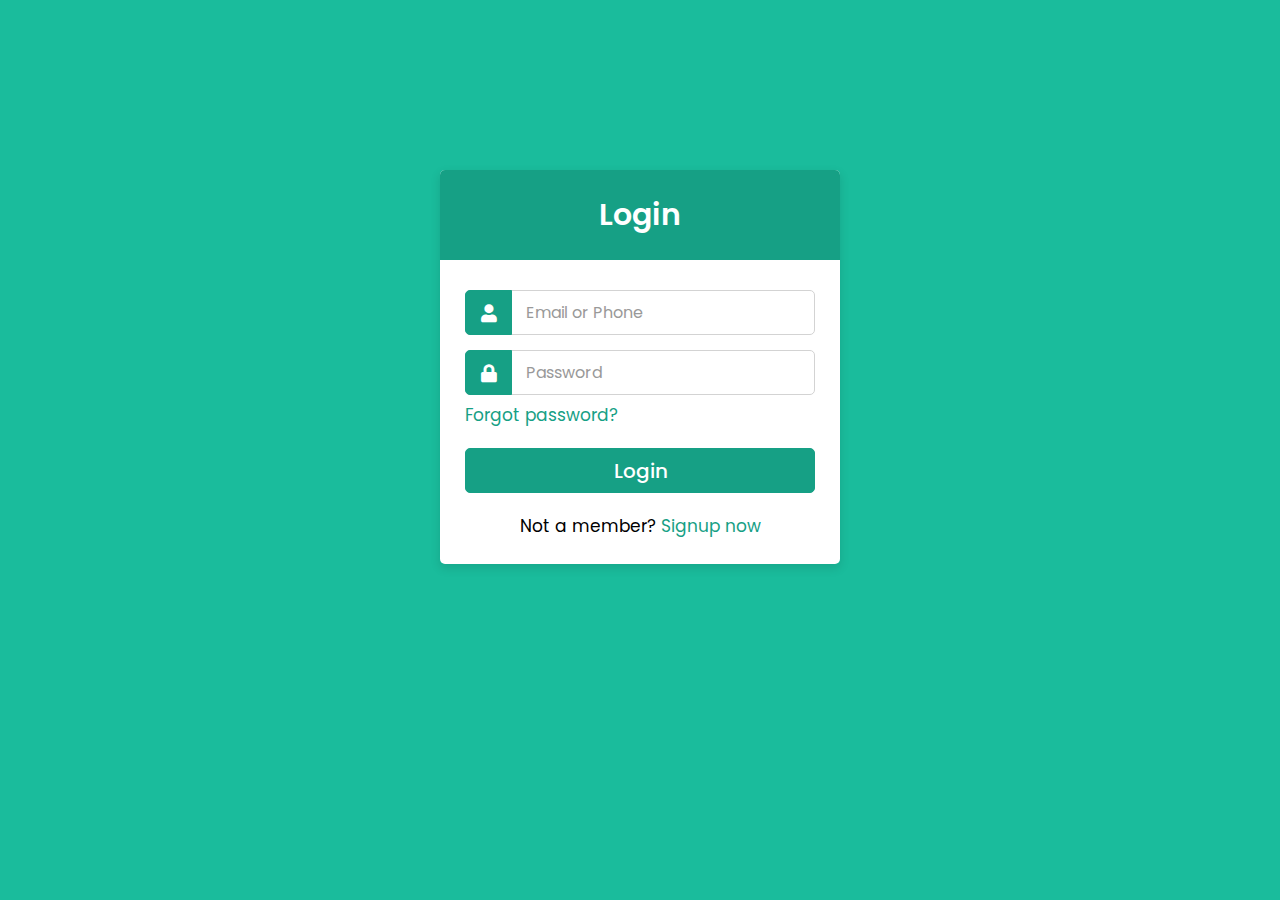
==== video1-static-website/index.html @ 4d5dba33 "initial commit" ====
<!DOCTYPE html>
<html lang="en" dir="ltr">
  <head>
    <meta charset="utf-8">
    <meta name="viewport" content="width=device-width, initial-scale=1.0">
     <title>Login/Signup</title> 
    <link rel="stylesheet" href="style.css">
    <link rel="stylesheet" href="https://cdnjs.cloudflare.com/ajax/libs/font-awesome/5.15.2/css/all.min.css"/>
  </head>
  <body>
    <div class="container">
      <div class="wrapper">
        <div class="title"><span>Login</span></div>
        <form action="#">
          <div class="row">
            <i class="fas fa-user"></i>
            <input type="text" placeholder="Email or Phone" required>
          </div>
          <div class="row">
            <i class="fas fa-lock"></i>
            <input type="password" placeholder="Password" required>
          </div>
          <div class="pass"><a href="#">Forgot password?</a></div>
          <div class="row button">
            <input type="submit" value="Login">
          </div>
          <div class="signup-link">Not a member? <a href="sign-up.html">Signup now</a></div>
        </form>
      </div>
    </div>

  </body>
</html>
---- video1-static-website/style.css ----
@import url('https://fonts.googleapis.com/css2?family=Poppins:wght@200;300;400;500;600;700&display=swap');
*{
  margin: 0;
  padding: 0;
  box-sizing: border-box;
  font-family: 'Poppins',sans-serif;
}
body{
  background: #1abc9c;
  overflow: hidden;
}
::selection{
  background: rgba(26,188,156,0.3);
}
.container{
  max-width: 440px;
  padding: 0 20px;
  margin: 170px auto;
}
.wrapper{
  width: 100%;
  background: #fff;
  border-radius: 5px;
  box-shadow: 0px 4px 10px 1px rgba(0,0,0,0.1);
}
.wrapper .title{
  height: 90px;
  background: #16a085;
  border-radius: 5px 5px 0 0;
  color: #fff;
  font-size: 30px;
  font-weight: 600;
  display: flex;
  align-items: center;
  justify-content: center;
}
.wrapper form{
  padding: 30px 25px 25px 25px;
}
.wrapper form .row{
  height: 45px;
  margin-bottom: 15px;
  position: relative;
}
.wrapper form .row input{
  height: 100%;
  width: 100%;
  outline: none;
  padding-left: 60px;
  border-radius: 5px;
  border: 1px solid lightgrey;
  font-size: 16px;
  transition: all 0.3s ease;
}
form .row input:focus{
  border-color: #16a085;
  box-shadow: inset 0px 0px 2px 2px rgba(26,188,156,0.25);
}
form .row input::placeholder{
  color: #999;
}
.wrapper form .row i{
  position: absolute;
  width: 47px;
  height: 100%;
  color: #fff;
  font-size: 18px;
  background: #16a085;
  border: 1px solid #16a085;
  border-radius: 5px 0 0 5px;
  display: flex;
  align-items: center;
  justify-content: center;
}
.wrapper form .pass{
  margin: -8px 0 20px 0;
}
.wrapper form .pass a{
  color: #16a085;
  font-size: 17px;
  text-decoration: none;
}
.wrapper form .pass a:hover{
  text-decoration: underline;
}
.wrapper form .button input{
  color: #fff;
  font-size: 20px;
  font-weight: 500;
  padding-left: 0px;
  background: #16a085;
  border: 1px solid #16a085;
  cursor: pointer;
}
form .button input:hover{
  background: #12876f;
}
.wrapper form .signup-link{
  text-align: center;
  margin-top: 20px;
  font-size: 17px;
}
.wrapper form .signup-link a{
  color: #16a085;
  text-decoration: none;
}
form .signup-link a:hover{
  text-decoration: underline;
}
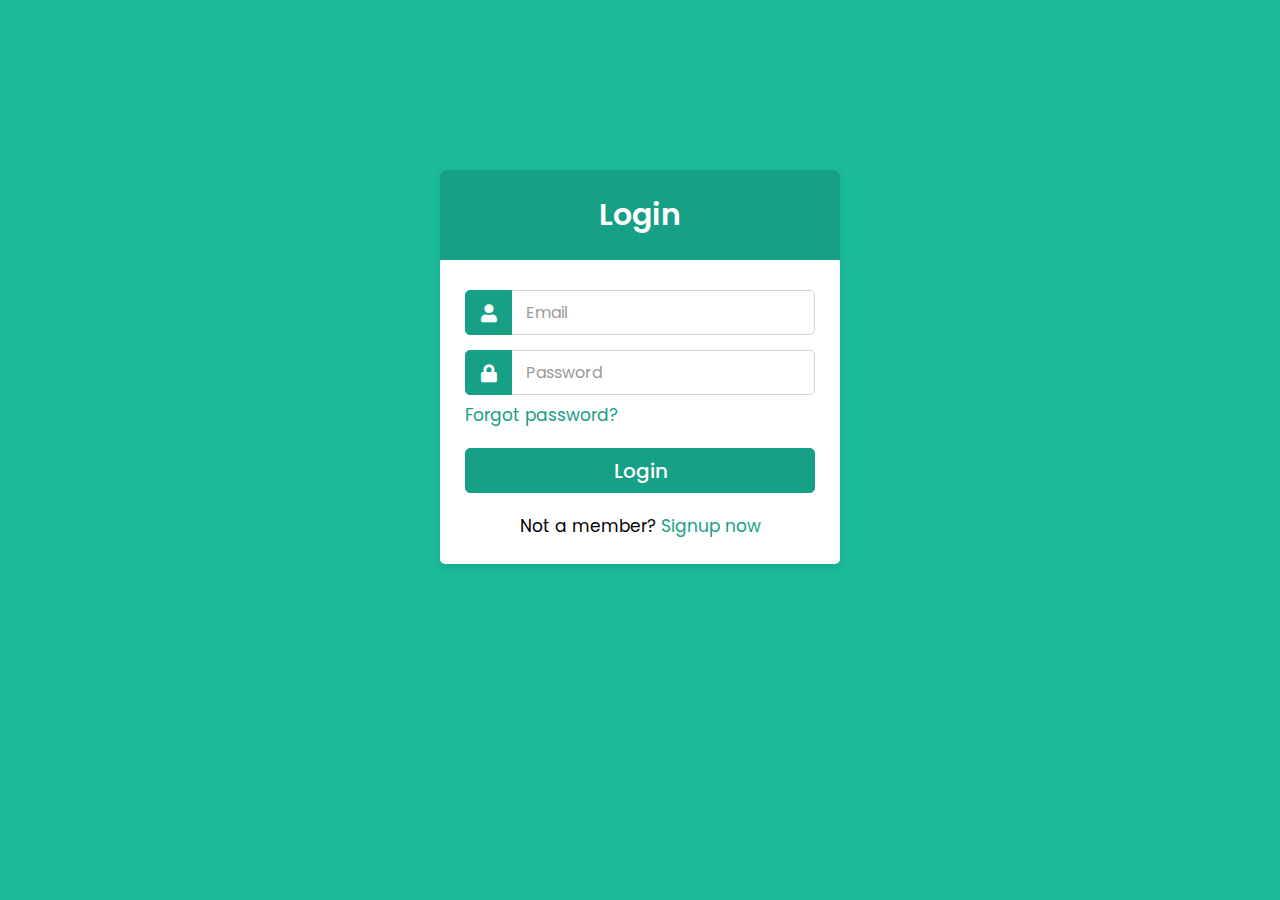
==== commit f752528e: "api gateway, lambda and dynamodb integtration" ====
--- a/video1-static-website/index.html
+++ b/video1-static-website/index.html
@@ -11,14 +11,14 @@
     <div class="container">
       <div class="wrapper">
         <div class="title"><span>Login</span></div>
-        <form action="#">
+        <form action="#" id="login-form">
           <div class="row">
             <i class="fas fa-user"></i>
-            <input type="text" placeholder="Email or Phone" required>
+            <input id="emailid" type="text" placeholder="Email" required>
           </div>
           <div class="row">
             <i class="fas fa-lock"></i>
-            <input type="password" placeholder="Password" required>
+            <input id="password" type="password" placeholder="Password" required>
           </div>
           <div class="pass"><a href="#">Forgot password?</a></div>
           <div class="row button">
@@ -28,6 +28,6 @@
         </form>
       </div>
     </div>
-
+    <script src="login.js"></script>
   </body>
 </html>--- a/video1-static-website/style.css
+++ b/video1-static-website/style.css
@@ -106,4 +106,67 @@
 }
 form .signup-link a:hover{
   text-decoration: underline;
-}+}
+
+/* Logout button styling */
+* {
+  margin: 0;
+  padding: 0;
+  box-sizing: border-box;
+  font-family: 'Poppins', sans-serif;
+}
+
+body {
+  background: #1abc9c;
+  overflow: hidden;
+}
+
+::selection {
+  background: rgba(26, 188, 156, 0.3);
+}
+
+.container {
+  max-width: 440px;
+  padding: 0 20px;
+  margin: 170px auto;
+  position: relative; /* Ensures the container's position is relative */
+}
+
+.wrapper {
+  width: 100%;
+  background: #fff;
+  border-radius: 5px;
+  box-shadow: 0px 4px 10px 1px rgba(0, 0, 0, 0.1);
+}
+
+.wrapper .title {
+  height: 90px;
+  background: #16a085;
+  border-radius: 5px 5px 0 0;
+  color: #fff;
+  font-size: 30px;
+  font-weight: 600;
+  display: flex;
+  align-items: center;
+  justify-content: center;
+}
+
+/* Logout button styling */
+.logout-btn {
+  position: absolute;
+  top: 20px;
+  right: 20px;
+  background-color: #16a085;
+  color: white;
+  border: none;
+  padding: 10px 20px;
+  font-size: 16px;
+  border-radius: 5px;
+  cursor: pointer;
+  transition: background-color 0.3s;
+}
+
+.logout-btn:hover {
+  background-color: #12876f;
+}
+/**/